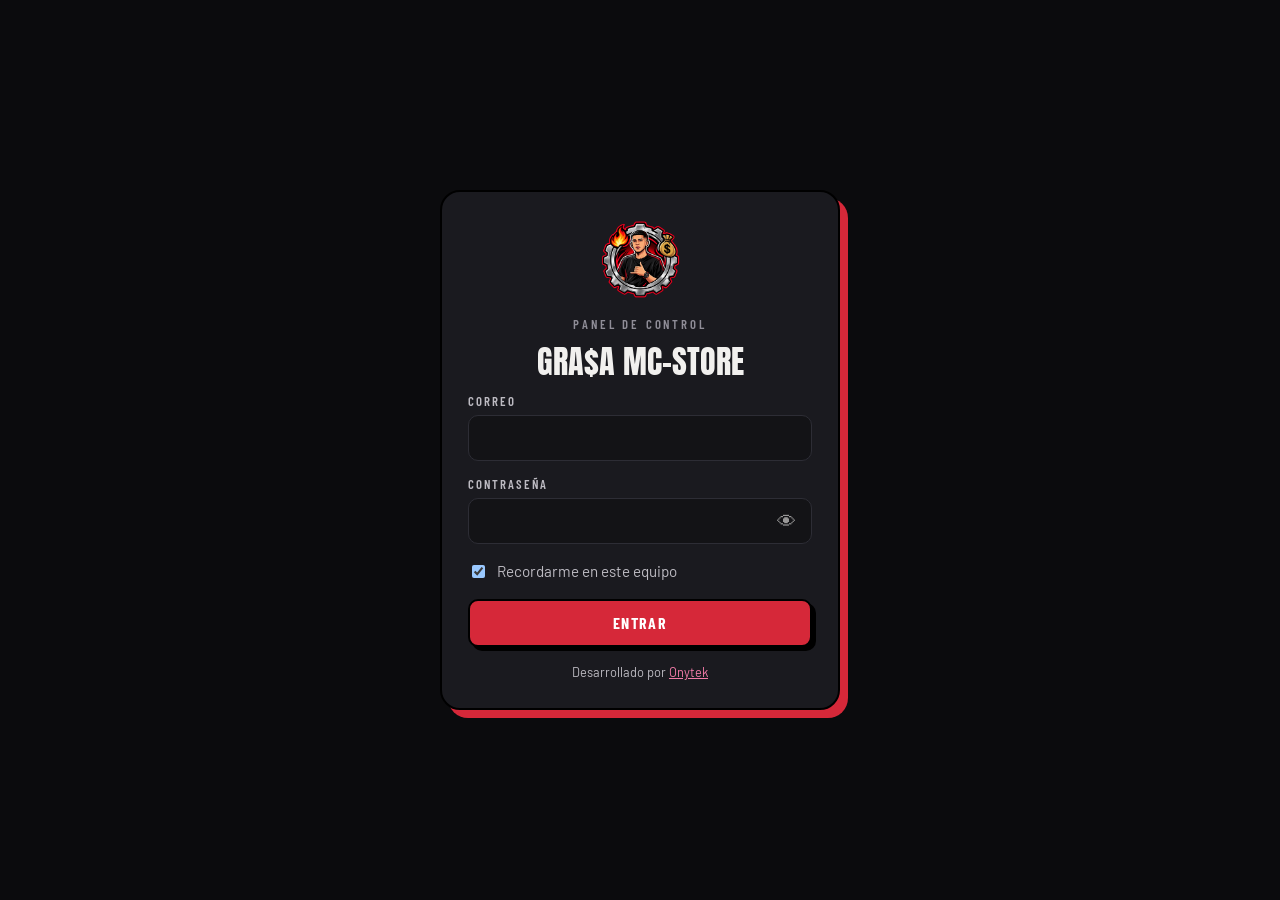
==== panel.html @ 2f2526c5 "Add files via upload" ====
<!doctype html>
<html lang="es">
<head>
<meta charset="utf-8">
<meta name="viewport" content="width=device-width, initial-scale=1, viewport-fit=cover">
<title>Panel GRA$A MC-STORE</title>
<link rel="icon" href="img/favicon.png">
<link rel="manifest" href="/panel.webmanifest">
<link rel="apple-touch-icon" href="/img/app-192.png">
<meta name="theme-color" content="#0B0B0D">
<meta name="robots" content="noindex,nofollow">
<link rel="preconnect" href="https://fonts.googleapis.com">
<link rel="preconnect" href="https://fonts.gstatic.com" crossorigin>
<link href="https://fonts.googleapis.com/css2?family=Anton&family=Barlow:wght@400;500;700&family=Barlow+Condensed:wght@600;700&family=Permanent+Marker&display=swap" rel="stylesheet">
<link rel="stylesheet" href="common.css">
<link rel="stylesheet" href="panel.css">
<link rel="stylesheet" href="mobile-panel.css">
</head>
<body>
<header class="ptop">
  <div class="wrap pbar">
    <img class="emb" src="img/emblema.png" alt="" width="520" height="520">
    <div class="ptitle">
      <p class="eyebrow">Panel de control</p>
      <h1>GRA$A MC-STORE</h1>
    </div>
    <a class="btn small" href="/">Tienda</a>
  </div>
  <div class="wrap">
    <nav class="tabs" id="tabs" role="tablist" aria-label="Secciones del panel">
      <button role="tab" data-tab="home" aria-selected="true">Resumen</button>
      <button role="tab" data-tab="products" aria-selected="false">Productos</button>
      <button role="tab" data-tab="brands" aria-selected="false">Marcas</button>
      <button role="tab" data-tab="sections" aria-selected="false">Secciones</button>
      <button role="tab" data-tab="settings" aria-selected="false">Ajustes</button>
    </nav>
  </div>
</header>

<main class="wrap pmain" id="view" tabindex="-1"></main>

<div class="wrap">
  <div class="sign">
    <p>Tecnología con propósito, ejecución con precisión.</p>
    <span class="by">Desarrollado por</span>
    <a href="https://www.onytek.co" target="_blank" rel="noopener" aria-label="Onytek, abrir www.onytek.co"><img src="img/onytek.png" alt="Onytek" width="640" height="118"></a>
  </div>
</div>

<!-- formulario de producto -->
<div class="layer" id="form" aria-hidden="true">
  <div class="scrim"></div>
  <form class="sheet" id="pf" role="dialog" aria-modal="true" aria-labelledby="fTitle" novalidate>
    <div class="f-head">
      <h2 id="fTitle">Nuevo producto</h2>
      <button class="xbtn" type="button" data-close aria-label="Cerrar">×</button>
    </div>
    <div class="f-body">
      <div class="photo-box">
        <div class="ph" id="phPrev"></div>
        <div class="ph-actions">
          <label class="btn small" for="pfFile">Subir foto</label>
          <input id="pfFile" type="file" accept="image/*" class="sr">
          <button class="btn small ghost" type="button" id="pfNoPhoto">Quitar foto</button>
          <p class="muted small">Desde el celular puedes tomar la foto o escogerla de la galería.</p>
        </div>
      </div>
      <div class="field"><label for="pfName">Nombre del par</label><input class="in" id="pfName" maxlength="60" placeholder="Ej. Retro Alta Rojo y Negro" autocomplete="off"></div>
      <div class="two">
        <div class="field"><label for="pfBrand">Marca</label><select class="in" id="pfBrand"></select></div>
        <div class="field"><label for="pfPrice">Precio (COP)</label><input class="in" id="pfPrice" inputmode="numeric" placeholder="450000" autocomplete="off"></div>
      </div>
      <div class="field"><label for="pfOld">Precio anterior (solo si está en promoción)</label><input class="in" id="pfOld" inputmode="numeric" placeholder="Déjalo vacío si no hay promoción" autocomplete="off"></div>
      <div class="field"><span class="lbl">Dónde aparece</span><div class="checks" id="pfSecs"></div></div>
      <div class="field">
        <div class="lbl-row"><span class="lbl">Tallas disponibles (EU)</span><span class="quick"><button type="button" class="mini" id="pfAll">Todas</button><button type="button" class="mini" id="pfNone">Ninguna</button></span></div>
        <div class="sizes" id="pfSizes"></div>
      </div>
      <div class="field"><label for="pfDesc">Descripción corta</label><textarea class="in" id="pfDesc" maxlength="160" placeholder="Color, material, algo que lo haga especial"></textarea></div>
      <div class="field" id="drawBox">
        <span class="lbl">Dibujo de ejemplo (se usa solo si no subes foto)</span>
        <div class="pal" id="pfPal"></div>
        <div class="seg" role="group" aria-label="Forma">
          <button type="button" data-style="low" aria-pressed="true">Caña baja</button>
          <button type="button" data-style="high" aria-pressed="false">Caña alta</button>
        </div>
      </div>
      <div class="two switches">
        <label class="sw"><input type="checkbox" id="pfSold"><span>Agotado</span></label>
        <label class="sw"><input type="checkbox" id="pfHidden"><span>Ocultar de la tienda</span></label>
      </div>
      <p class="err" id="pfErr" role="alert" hidden></p>
    </div>
    <div class="f-foot">
      <button class="btn ghost" type="button" data-close>Cancelar</button>
      <button class="btn" type="submit" id="pfSave">Guardar producto</button>
    </div>
  </form>
</div>

<div class="toast" id="toast" role="status" aria-live="polite"></div>
<script src="config.js"></script>
<script src="core.js"></script>
<script src="cloud.js"></script>
<script src="panel.js"></script>
</body>
</html>
---- common.css ----
/* GRA$A MC-STORE · base visual compartida (tienda, panel y aprobación)
   Concepto: pared de calle de noche. Concreto oscuro, neón rojo, rosa Dunk y letras cromadas. */
:root {
  --asphalt: #0B0B0D;
  --ink: #131316;
  --card: #1A1A1F;
  --card2: #222228;
  --line: #2D2D35;
  --paper: #F1F0EE;
  --soft: #BDBBC2;
  --mute: #8F8D97;
  --red: #D62839;
  --hot: #FF3B52;
  --pink: #F27BA8;
  --flame: #F7931E;
  --gold: #D9A520;
  --wa: #25D366;
  --display: 'Anton', 'Impact', 'Arial Narrow', sans-serif;
  --marker: 'Permanent Marker', 'Comic Sans MS', cursive;
  --body: 'Barlow', 'Segoe UI', system-ui, sans-serif;
  --cond: 'Barlow Condensed', 'Arial Narrow', sans-serif;
  color-scheme: dark;
}

*, *::before, *::after { box-sizing: border-box; }
html { -webkit-text-size-adjust: 100%; scroll-behavior: smooth; }
body {
  margin: 0;
  background: var(--asphalt);
  color: var(--paper);
  font: 400 1rem/1.5 var(--body);
  overflow-x: hidden;
}
img { max-width: 100%; height: auto; display: block; }
button, input, select, textarea { font: inherit; color: inherit; }
button { cursor: pointer; }
a { color: inherit; }
[hidden] { display: none !important; }

/* grano de concreto sobre todo el fondo */
body::after {
  content: "";
  position: fixed; inset: 0; pointer-events: none; z-index: 60;
  opacity: .07; mix-blend-mode: screen;
  background-image: url("data:image/svg+xml;utf8,<svg xmlns='http://www.w3.org/2000/svg' width='180' height='180'><filter id='n'><feTurbulence type='fractalNoise' baseFrequency='.9' numOctaves='2' stitchTiles='stitch'/><feColorMatrix values='0 0 0 0 1  0 0 0 0 1  0 0 0 0 1  0 0 0 .9 0'/></filter><rect width='100%' height='100%' filter='url(%23n)'/></svg>");
}

.wrap {
  width: 100%; max-width: 1200px; margin: 0 auto;
  padding-left: max(16px, env(safe-area-inset-left, 0px));
  padding-right: max(16px, env(safe-area-inset-right, 0px));
}

:focus-visible { outline: 2px solid var(--pink); outline-offset: 3px; border-radius: 4px; }

.sr { position: absolute; width: 1px; height: 1px; overflow: hidden; clip: rect(0 0 0 0); white-space: nowrap; }

/* tipografía de marca */
.chrome {
  font-family: var(--display);
  background: linear-gradient(180deg, #fff 0%, #dcdce0 38%, #8b8b93 52%, #ececf0 78%, #fff 100%);
  -webkit-background-clip: text; background-clip: text; color: transparent;
  filter: drop-shadow(0 0 1px #000) drop-shadow(3px 3px 0 var(--red));
}
.marker { font-family: var(--marker); color: var(--pink); }
.eyebrow {
  font: 600 .8rem/1 var(--cond); letter-spacing: .22em; text-transform: uppercase; color: var(--mute);
}

/* botones tipo sticker */
.btn {
  --bg: var(--red); --fg: #fff;
  display: inline-flex; align-items: center; justify-content: center; gap: .55rem;
  min-height: 48px; padding: 0 1.4rem;
  background: var(--bg); color: var(--fg);
  border: 2px solid #000; border-radius: 10px;
  box-shadow: 4px 4px 0 #000;
  font: 700 1rem/1 var(--cond); letter-spacing: .08em; text-transform: uppercase; text-decoration: none;
  transition: transform .12s ease, box-shadow .12s ease, background .12s ease;
}
.btn:hover { transform: translate(-1px, -1px); box-shadow: 6px 6px 0 #000; background: var(--hot); }
.btn:active { transform: translate(3px, 3px); box-shadow: 1px 1px 0 #000; }
.btn.ghost { --bg: transparent; --fg: var(--paper); border-color: var(--line); box-shadow: none; }
.btn.ghost:hover { border-color: var(--pink); background: rgba(242, 123, 168, .08); transform: none; box-shadow: none; }
.btn.wa { --bg: var(--wa); --fg: #04210f; }
.btn.wa:hover { background: #3be67c; }
.btn.small { min-height: 38px; padding: 0 .9rem; font-size: .9rem; box-shadow: 3px 3px 0 #000; }
.btn[aria-disabled="true"], .btn:disabled {
  opacity: .45; cursor: not-allowed; box-shadow: none; transform: none; background: var(--card2); color: var(--soft); border-color: var(--line);
}

.chip {
  display: inline-flex; align-items: center; gap: .4rem; flex: none;
  min-height: 40px; padding: 0 1rem;
  background: var(--card); border: 1px solid var(--line); border-radius: 999px;
  font: 600 .95rem/1 var(--cond); letter-spacing: .1em; text-transform: uppercase; color: var(--soft);
  transition: border-color .12s, color .12s, background .12s;
}
.chip:hover { border-color: var(--pink); color: var(--paper); }
.chip[aria-pressed="true"], .chip.on { background: var(--paper); color: #000; border-color: var(--paper); }
.chip.promo[aria-pressed="true"] { background: var(--pink); border-color: var(--pink); }

.field { display: grid; gap: .35rem; min-width: 0; }
.field > label, .lbl { font: 600 .8rem/1.2 var(--cond); letter-spacing: .16em; text-transform: uppercase; color: var(--soft); }
.in {
  width: 100%; min-height: 46px; padding: .6rem .85rem;
  background: var(--ink); border: 1px solid var(--line); border-radius: 10px; color: var(--paper);
}
.in::placeholder { color: var(--mute); }
.in:focus { outline: none; border-color: var(--pink); box-shadow: 0 0 0 3px rgba(242, 123, 168, .22); }
textarea.in { min-height: 90px; resize: vertical; }
select.in { appearance: none; background-image: linear-gradient(45deg, transparent 50%, var(--soft) 50%), linear-gradient(135deg, var(--soft) 50%, transparent 50%); background-position: calc(100% - 20px) 55%, calc(100% - 14px) 55%; background-size: 6px 6px; background-repeat: no-repeat; padding-right: 2.2rem; }

.toast {
  position: fixed; left: 50%; bottom: calc(22px + env(safe-area-inset-bottom, 0px)); transform: translate(-50%, 20px);
  z-index: 90; max-width: min(92vw, 460px); padding: .8rem 1.1rem;
  background: var(--paper); color: #000; border: 2px solid #000; border-radius: 10px; box-shadow: 4px 4px 0 var(--red);
  font: 700 1rem/1.25 var(--cond); letter-spacing: .04em;
  opacity: 0; pointer-events: none; transition: opacity .2s, transform .2s;
}
.toast.show { opacity: 1; transform: translate(-50%, 0); }

/* firma Onytek */
.sign {
  display: flex; flex-direction: column; align-items: center; gap: .55rem; text-align: center;
  padding: 1.6rem 0 1.2rem; border-top: 1px solid var(--line); color: var(--soft);
}
.sign p { margin: 0; max-width: 34ch; font-size: .95rem; text-wrap: balance; }
.sign .by { font: 600 .75rem/1 var(--cond); letter-spacing: .24em; text-transform: uppercase; color: var(--mute); }
.sign a { display: inline-block; }
.sign img { width: min(210px, 56vw); height: auto; }

@media (prefers-reduced-motion: reduce) {
  html { scroll-behavior: auto; }
  *, *::before, *::after { animation-duration: .001s !important; animation-iteration-count: 1 !important; transition-duration: .001s !important; }
}
---- panel.css ----
/* Panel de Moisés · mismo universo visual, pensado para usarlo desde el celular */
.muted { color: var(--soft); }
.small { font-size: .9rem; }

.ptop { position: sticky; top: 0; z-index: 40; padding-top: env(safe-area-inset-top, 0px); background: rgba(11, 11, 13, .92); backdrop-filter: blur(10px); -webkit-backdrop-filter: blur(10px); border-bottom: 2px solid #000; box-shadow: 0 3px 0 var(--red); }
.pbar { display: flex; align-items: center; gap: .8rem; padding-block: .7rem .5rem; }
.emb { width: 46px; height: 46px; flex: none; }
.ptitle { min-width: 0; margin-right: auto; }
.ptitle h1 { margin: .25rem 0 0; font: 400 clamp(1.15rem, 5.4vw, 1.6rem)/1 var(--display); letter-spacing: .03em; text-transform: uppercase; white-space: nowrap; }
.ptitle .eyebrow { white-space: nowrap; }
.pbar .btn { white-space: nowrap; }
.tabs { display: flex; gap: .3rem; overflow-x: auto; scrollbar-width: none; padding-bottom: 0; }
.tabs::-webkit-scrollbar { display: none; }
.tabs button { flex: none; min-height: 44px; padding: 0 1rem; background: none; border: 0; border-bottom: 3px solid transparent; color: var(--soft); font: 700 .95rem/1 var(--cond); letter-spacing: .14em; text-transform: uppercase; }
.tabs button:hover { color: var(--paper); }
.tabs button[aria-selected="true"] { color: var(--paper); border-color: var(--red); }

.pmain { padding-block: 1.6rem 2rem; display: grid; gap: 1.4rem; min-height: 60vh; outline: none; }
.pmain h2 { margin: 0; font: 400 clamp(1.8rem, 5vw, 2.5rem)/1 var(--display); text-transform: uppercase; }
.sec-head { display: flex; align-items: center; justify-content: space-between; gap: 1rem; flex-wrap: wrap; }
.sec-head p { margin: .3rem 0 0; max-width: 60ch; color: var(--soft); }

/* resumen */
.stats { display: grid; grid-template-columns: repeat(2, 1fr); gap: .8rem; }
@media (min-width: 720px) { .stats { grid-template-columns: repeat(4, 1fr); } }
.stat { padding: 1rem; background: var(--card); border: 1px solid var(--line); border-radius: 14px; display: grid; gap: .3rem; }
.stat b { font: 400 2.6rem/1 var(--display); font-variant-numeric: tabular-nums; }
.stat span { font: 600 .8rem/1.2 var(--cond); letter-spacing: .16em; text-transform: uppercase; color: var(--mute); }
.stat.hot b { color: var(--pink); }
.two-col { display: grid; gap: 1.2rem; }
@media (min-width: 860px) { .two-col { grid-template-columns: 1fr 1fr; } }
.box { padding: 1.1rem; background: var(--card); border: 1px solid var(--line); border-radius: 16px; display: grid; gap: .8rem; align-content: start; min-width: 0; }
.box h3 { margin: 0; font: 400 1.4rem/1 var(--display); text-transform: uppercase; }
.box p { margin: 0; }
.todo { list-style: none; margin: 0; padding: 0; display: grid; gap: .5rem; }
.todo li { display: flex; gap: .7rem; align-items: center; padding: .6rem .75rem; background: var(--ink); border: 1px solid var(--line); border-radius: 10px; }
.todo .dot { width: 12px; height: 12px; flex: none; border-radius: 50%; border: 2px solid var(--mute); }
.todo .done .dot { background: var(--wa); border-color: var(--wa); }
.todo .wait .dot { border-color: var(--flame); }
.todo li span { min-width: 0; overflow-wrap: anywhere; }
.todo a { margin-left: auto; font: 700 .85rem/1 var(--cond); letter-spacing: .1em; text-transform: uppercase; color: var(--pink); white-space: nowrap; }
.log { display: grid; gap: .6rem; }
.log .msg { padding: .7rem .8rem; background: #0B3D33; border-radius: 4px 12px 12px 12px; font-size: .92rem; white-space: pre-wrap; overflow-wrap: anywhere; }
.log time { display: block; margin-bottom: .3rem; font: 600 .75rem/1 var(--cond); letter-spacing: .14em; text-transform: uppercase; color: rgba(255, 255, 255, .55); }
.empty-note { padding: 1rem; border: 1px dashed var(--line); border-radius: 12px; color: var(--soft); }

/* productos */
.plist { display: grid; gap: .7rem; }
.prow { display: grid; grid-template-columns: 84px 1fr; gap: .9rem; padding: .8rem; background: var(--card); border: 1px solid var(--line); border-radius: 14px; min-width: 0; }
.prow.off { opacity: .6; }
.prow .th { position: relative; width: 84px; aspect-ratio: 1.15; border-radius: 10px; overflow: hidden; background: #1e1e24; }
.prow .th svg { position: absolute; inset: 0; width: 100%; height: auto; margin: auto; }
.prow .th .photo { position: absolute; inset: 0; }
.prow .info { min-width: 0; display: grid; gap: .25rem; align-content: start; }
.prow .info b { font: 700 1.08rem/1.15 var(--cond); letter-spacing: .03em; text-transform: uppercase; overflow-wrap: anywhere; }
.prow .info small { color: var(--soft); font-size: .88rem; overflow-wrap: anywhere; }
.prow .price { font: 400 1.25rem/1 var(--display); font-variant-numeric: tabular-nums; }
.prow .price s { font: 400 .9rem/1 var(--body); color: var(--mute); margin-left: .4rem; }
.prow .ctrl { grid-column: 1 / -1; display: flex; flex-wrap: wrap; gap: .5rem; align-items: center; padding-top: .5rem; border-top: 1px solid var(--line); }
.pill { display: inline-flex; align-items: center; min-height: 36px; padding: 0 .8rem; background: var(--ink); border: 1px solid var(--line); border-radius: 999px; color: var(--soft); font: 700 .85rem/1 var(--cond); letter-spacing: .1em; text-transform: uppercase; }
.pill[aria-pressed="true"] { background: var(--paper); color: #000; border-color: var(--paper); }
.pill.warn[aria-pressed="true"] { background: var(--flame); border-color: var(--flame); }
.pill.grow { margin-left: auto; }
.pill.danger { color: var(--hot); }
.pill.danger.arm { background: var(--hot); color: #000; border-color: var(--hot); }
@media (min-width: 720px) {
  .prow { grid-template-columns: 96px 1fr auto; align-items: center; }
  .prow .th { width: 96px; }
  .prow .ctrl { grid-column: auto; border: 0; padding: 0; justify-content: flex-end; max-width: 380px; }
}

/* marcas y secciones */
.addrow { display: grid; grid-template-columns: 1fr auto; gap: .6rem; }
.rows { display: grid; gap: .5rem; }
.row { display: flex; align-items: center; gap: .6rem; padding: .55rem .6rem .55rem .8rem; background: var(--card); border: 1px solid var(--line); border-radius: 12px; flex-wrap: wrap; min-width: 0; }
.row .in { flex: 1 1 160px; min-height: 42px; background: transparent; border-color: transparent; font-weight: 700; }
.row .in:hover { border-color: var(--line); }
.row small { color: var(--mute); font: 600 .8rem/1 var(--cond); letter-spacing: .1em; text-transform: uppercase; white-space: nowrap; }
.row .acts { display: flex; gap: .4rem; margin-left: auto; align-items: center; flex-wrap: wrap; }
.sq { width: 40px; height: 40px; display: grid; place-items: center; background: var(--ink); border: 1px solid var(--line); border-radius: 8px; color: var(--soft); font-size: 1.05rem; }
.sq:hover:not(:disabled) { border-color: var(--pink); color: var(--paper); }
.sq:disabled { opacity: .3; cursor: default; }

/* ajustes */
.form-grid { display: grid; gap: 1rem; max-width: 760px; }
.two { display: grid; gap: .8rem; grid-template-columns: 1fr; }
@media (min-width: 560px) { .two { grid-template-columns: 1fr 1fr; } }
.pending { display: inline-flex; align-items: center; gap: .4rem; margin-left: .5rem; padding: .15rem .45rem; border-radius: 6px; background: rgba(247, 147, 30, .15); color: var(--flame); font: 700 .7rem/1 var(--cond); letter-spacing: .12em; text-transform: uppercase; }
.fine { color: var(--mute); font-size: .88rem; }
.reset { display: flex; flex-wrap: wrap; gap: .8rem; align-items: center; padding-top: 1rem; border-top: 1px solid var(--line); }

/* formulario de producto */
.layer { position: fixed; inset: 0; z-index: 70; visibility: hidden; opacity: 0; transition: opacity .2s, visibility .2s; display: grid; align-items: end; justify-items: center; }
.layer.open { visibility: visible; opacity: 1; }
.scrim { position: absolute; inset: 0; background: rgba(0, 0, 0, .74); }
body.lock { overflow: hidden; }
.sheet { position: relative; width: min(680px, 100%); max-height: 94vh; max-height: 94dvh; display: grid; grid-template-rows: auto 1fr auto; background: var(--card); border: 2px solid #000; border-radius: 20px 20px 0 0; box-shadow: 0 -6px 0 var(--red); margin: 0; padding-bottom: env(safe-area-inset-bottom, 0px); transform: translateY(24px); transition: transform .22s ease-out; }
.layer.open .sheet { transform: none; }
.f-head { display: flex; align-items: center; justify-content: space-between; padding: 1rem 1.1rem; border-bottom: 1px solid var(--line); }
.f-head h2 { margin: 0; font: 400 1.7rem/1 var(--display); text-transform: uppercase; }
.xbtn { width: 44px; height: 44px; display: grid; place-items: center; background: var(--paper); color: #000; border: 2px solid #000; border-radius: 10px; font: 400 1.7rem/1 var(--display); }
.f-body { overflow-y: auto; overscroll-behavior: contain; padding: 1.1rem; display: grid; gap: 1rem; align-content: start; }
.f-foot { display: flex; justify-content: flex-end; gap: .7rem; padding: .9rem 1.1rem; border-top: 1px solid var(--line); }
.photo-box { display: grid; grid-template-columns: 120px 1fr; gap: 1rem; align-items: center; }
.ph { position: relative; aspect-ratio: 1.15; border-radius: 12px; overflow: hidden; background: #1e1e24; border: 1px solid var(--line); }
.ph svg { position: absolute; inset: 0; width: 100%; height: auto; margin: auto; }
.ph .photo { position: absolute; inset: 0; }
.ph-actions { display: flex; flex-wrap: wrap; gap: .5rem; align-items: center; min-width: 0; }
.ph-actions p { margin: 0; flex-basis: 100%; }
label.btn { cursor: pointer; }
.lbl-row { display: flex; justify-content: space-between; align-items: center; gap: 1rem; }
.quick { display: flex; gap: 1rem; }
.mini { background: none; border: 0; padding: .3rem 0; font: 700 .85rem/1 var(--cond); letter-spacing: .1em; text-transform: uppercase; color: var(--pink); }
.sizes { display: grid; grid-template-columns: repeat(6, 1fr); gap: .4rem; }
.sizes button { min-height: 44px; background: var(--ink); border: 1px solid var(--line); border-radius: 8px; color: var(--paper); font: 700 1.05rem/1 var(--cond); font-variant-numeric: tabular-nums; }
.sizes button[aria-pressed="true"] { background: var(--pink); color: #000; border-color: #000; }
.checks { display: flex; flex-wrap: wrap; gap: .5rem; }
.checks label, .sw { display: inline-flex; align-items: center; gap: .55rem; min-height: 44px; padding: 0 .9rem; background: var(--ink); border: 1px solid var(--line); border-radius: 10px; cursor: pointer; font-weight: 500; }
.checks input, .sw input { width: 20px; height: 20px; accent-color: var(--pink); flex: none; }
.checks label:has(input:checked), .sw:has(input:checked) { border-color: var(--pink); }
.pal { display: flex; flex-wrap: wrap; gap: .5rem; }
.pal button { width: 52px; height: 36px; padding: 0; border: 2px solid var(--line); border-radius: 8px; overflow: hidden; display: flex; }
.pal button i { flex: 1; }
.pal button[aria-pressed="true"] { border-color: var(--paper); box-shadow: 0 0 0 2px var(--pink); }
.seg { display: inline-flex; border: 1px solid var(--line); border-radius: 10px; overflow: hidden; width: fit-content; }
.seg button { min-height: 42px; padding: 0 1rem; background: var(--ink); border: 0; color: var(--soft); font: 700 .9rem/1 var(--cond); letter-spacing: .1em; text-transform: uppercase; }
.seg button[aria-pressed="true"] { background: var(--paper); color: #000; }
.err { margin: 0; padding: .7rem .9rem; border: 1px solid var(--hot); border-radius: 10px; background: rgba(255, 59, 82, .1); color: #ffb3bd; }
@media (min-width: 720px) {
  .layer { align-items: center; padding: 24px; }
  .sheet { border-radius: 20px; box-shadow: 8px 8px 0 var(--red); }
}
@media (max-width: 460px) { .photo-box { grid-template-columns: 96px 1fr; } .f-foot .btn { flex: 1; } }

/* acceso */
body.locked .ptop, body.locked #view, body.locked .sign, body.locked .tabs { display: none !important; }
.lg { position: fixed; inset: 0; z-index: 100; display: grid; place-items: center; padding: 1rem max(16px, env(safe-area-inset-right, 0px)) 1rem max(16px, env(safe-area-inset-left, 0px)); background: var(--bg, #0B0B0D); overflow-y: auto; }
.lgcard { width: min(400px, 100%); display: grid; gap: 1rem; padding: 1.6rem; background: var(--card); border: 2px solid #000; border-radius: 20px; box-shadow: 8px 8px 0 var(--red); justify-items: stretch; }
.lgcard .emb { width: 84px; height: 84px; justify-self: center; }
.lgcard .eyebrow, .lgcard h1 { text-align: center; margin: 0; }
.lgcard h1 { font: 400 2rem/1 var(--display); text-transform: uppercase; }
.lgcard .pw { position: relative; } .lgcard .pw .in { padding-right: 3rem; }
.lgcard .eye { position: absolute; right: 4px; top: 50%; transform: translateY(-50%); width: 44px; height: 44px; background: none; border: 0; font-size: 1.2rem; opacity: .6; color: var(--paper); }
.lgcard .rem { display: flex; gap: .6rem; align-items: center; color: var(--soft); font-size: .95rem; }
.lgcard .by { margin: 0; text-align: center; font-size: .8rem; color: var(--soft); } .lgcard .by a { color: var(--pink); }
.todo li b { margin-left: auto; font: 700 1rem/1 var(--cond); color: var(--pink); }
---- mobile-panel.css ----
html,body{overflow-x:clip;max-width:100%}
.scrim{touch-action:none}
.sheet{overscroll-behavior:contain}
body.lock{overflow:hidden}
@media (max-width:719px){
  body{padding-bottom:calc(64px + env(safe-area-inset-bottom,0px))}
  .ptop{position:sticky;backdrop-filter:none;-webkit-backdrop-filter:none;background:#0B0B0D}
  .pbar{padding-block:.5rem}
  .tabs{position:fixed;left:0;right:0;bottom:0;z-index:60;overflow:visible;gap:0;background:#0B0B0D;border-top:3px solid var(--red,#D62839);padding:0 max(0px,env(safe-area-inset-left,0px)) env(safe-area-inset-bottom,0px) max(0px,env(safe-area-inset-right,0px))}
  .tabs button{flex:1;min-width:0;min-height:58px;padding:0 2px;border-bottom:0;border-top:3px solid transparent;margin-top:-3px;font-size:.72rem;letter-spacing:.06em}
  .tabs button[aria-selected="true"]{border-top-color:#fff}
  .pmain{padding-block:1rem 1.5rem}
  .sheet{max-height:94dvh}
  .f-foot{position:sticky;bottom:0;background:var(--card)}
}
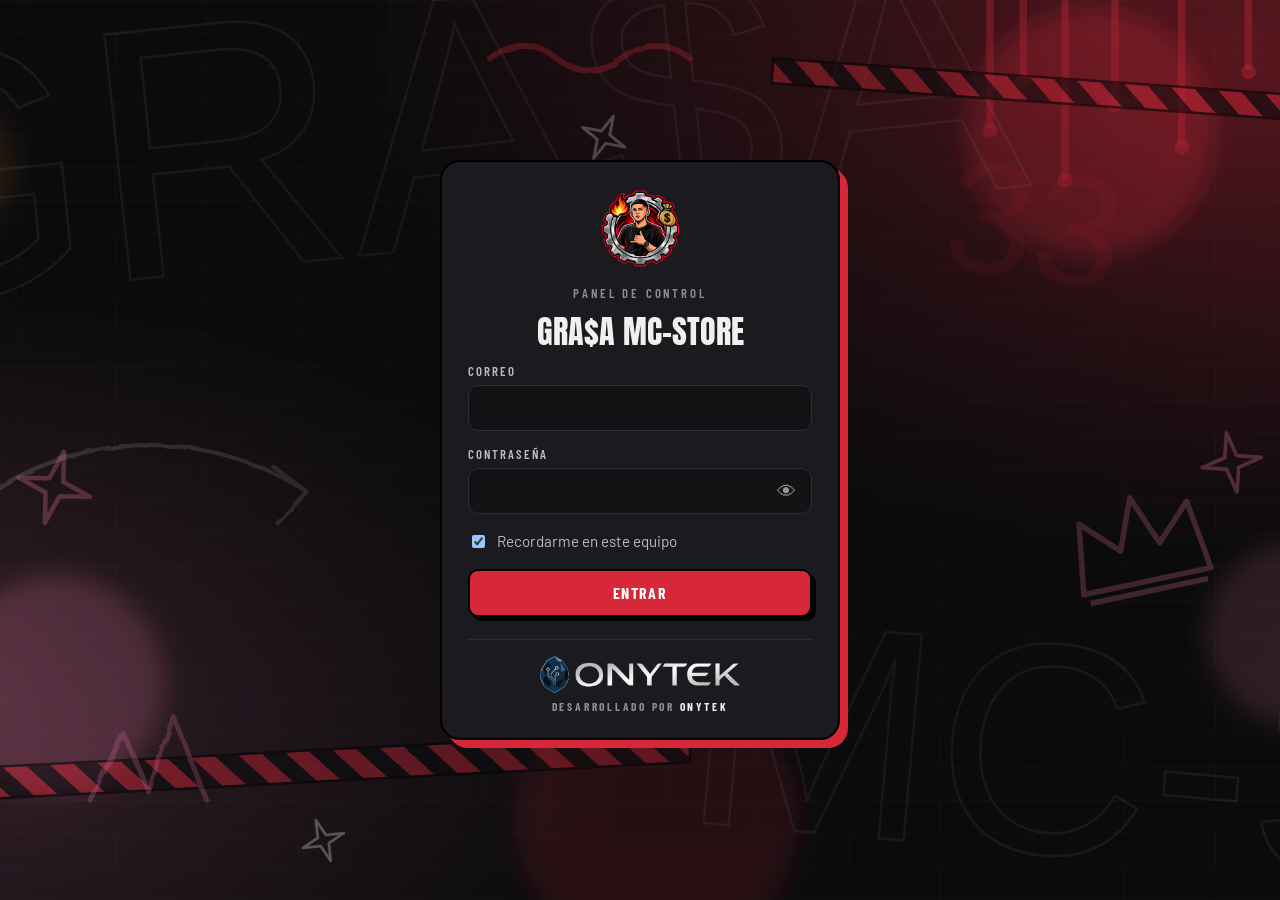
==== commit 84111f63: "Add files via upload" ====
--- a/panel.html
+++ b/panel.html
@@ -24,29 +24,56 @@
       <p class="eyebrow">Panel de control</p>
       <h1>GRA$A MC-STORE</h1>
     </div>
-    <a class="btn small" href="/">Tienda</a>
+    <a class="btn small" href="/" aria-label="Ver la tienda"><svg class="ic" viewBox="0 0 24 24" aria-hidden="true" fill="none" stroke="currentColor" stroke-width="2" stroke-linejoin="round" stroke-linecap="round"><path d="M3 9l2-4h14l2 4M4 9v11h16V9M9 20v-6h6v6"/></svg><span class="t">Tienda</span></a>
+    <button class="btn ghost small" type="button" data-logout id="topOut" aria-label="Cerrar sesión" hidden><span class="t">Cerrar sesión</span><svg class="ic" viewBox="0 0 24 24" aria-hidden="true" fill="none" stroke="currentColor" stroke-width="2" stroke-linejoin="round" stroke-linecap="round"><path d="M15 4h4a1 1 0 0 1 1 1v14a1 1 0 0 1-1 1h-4M10 8l-4 4 4 4M6 12h10"/></svg></button>
   </div>
   <div class="wrap">
     <nav class="tabs" id="tabs" role="tablist" aria-label="Secciones del panel">
-      <button role="tab" data-tab="home" aria-selected="true">Resumen</button>
-      <button role="tab" data-tab="products" aria-selected="false">Productos</button>
-      <button role="tab" data-tab="brands" aria-selected="false">Marcas</button>
-      <button role="tab" data-tab="sections" aria-selected="false">Secciones</button>
-      <button role="tab" data-tab="settings" aria-selected="false">Ajustes</button>
+      <button role="tab" data-tab="home" aria-selected="true"><svg viewBox="0 0 24 24" aria-hidden="true" fill="none" stroke="currentColor" stroke-width="2" stroke-linejoin="round" stroke-linecap="round"><path d="M3 11l9-8 9 8v9a1 1 0 0 1-1 1h-5v-6H9v6H4a1 1 0 0 1-1-1Z"/></svg><span>Resumen</span></button>
+      <button role="tab" data-tab="products" aria-selected="false"><svg viewBox="0 0 24 24" aria-hidden="true" fill="none" stroke="currentColor" stroke-width="2" stroke-linejoin="round" stroke-linecap="round"><path d="M3 16c0-3 2-4 5-5l3-2 2 3c2 1 5 1 8 3v3H3Z"/></svg><span>Productos</span></button>
+      <button role="tab" data-tab="brands" aria-selected="false"><svg viewBox="0 0 24 24" aria-hidden="true" fill="none" stroke="currentColor" stroke-width="2" stroke-linejoin="round" stroke-linecap="round"><path d="M20 12l-8 8-9-9V3h8Z"/><circle cx="8" cy="8" r="1.4"/></svg><span>Marcas</span></button>
+      <button role="tab" data-tab="sections" aria-selected="false"><svg viewBox="0 0 24 24" aria-hidden="true" fill="none" stroke="currentColor" stroke-width="2" stroke-linejoin="round" stroke-linecap="round"><rect x="3" y="3" width="8" height="8" rx="1.5"/><rect x="13" y="3" width="8" height="8" rx="1.5"/><rect x="3" y="13" width="8" height="8" rx="1.5"/><rect x="13" y="13" width="8" height="8" rx="1.5"/></svg><span>Secciones</span></button>
+      <button role="tab" data-tab="settings" aria-selected="false"><svg viewBox="0 0 24 24" aria-hidden="true" fill="none" stroke="currentColor" stroke-width="2" stroke-linejoin="round" stroke-linecap="round"><circle cx="12" cy="12" r="3"/><path d="M12 2v3M12 19v3M2 12h3M19 12h3M4.9 4.9l2.1 2.1M17 17l2.1 2.1M4.9 19.1L7 17M17 7l2.1-2.1"/></svg><span>Ajustes</span></button>
     </nav>
   </div>
 </header>
 
 <main class="wrap pmain" id="view" tabindex="-1"></main>
 
-<div class="wrap">
-  <div class="sign">
-    <p>Tecnología con propósito, ejecución con precisión.</p>
-    <span class="by">Desarrollado por</span>
-    <a href="https://www.onytek.co" target="_blank" rel="noopener" aria-label="Onytek, abrir www.onytek.co"><img src="img/onytek.png" alt="Onytek" width="640" height="118"></a>
+<button class="fab" type="button" data-new aria-label="Subir un par"><svg viewBox="0 0 24 24" aria-hidden="true" fill="none" stroke="currentColor" stroke-width="3" stroke-linecap="round"><path d="M12 5v14M5 12h14"/></svg></button>
+
+<footer class="pfoot">
+  <div class="hazard" aria-hidden="true"></div>
+  <div class="pf-bg" aria-hidden="true"><span>GRA$A</span></div>
+  <div class="wrap pf-in">
+    <div class="pf-brand">
+      <img class="pf-emb" src="img/emblema.png" alt="" width="520" height="520" loading="lazy">
+      <div>
+        <p class="slogan-tape">Tu talla. Tu estilo. Tu calle.</p>
+        <p class="pf-sub">Panel de control · GRA$A MC-STORE</p>
+      </div>
+    </div>
+    <div class="pcard pc-links">
+      <p class="lbl">Atajos</p>
+      <nav class="pf-links" aria-label="Atajos">
+        <a href="/" >Ver la tienda</a>
+        <a href="#" data-new>Subir un par</a>
+        <a href="#" data-go="products">Mis productos</a>
+        <a href="#" data-go="settings">Ajustes</a>
+      </nav>
+    </div>
+    <div class="pcard pc-help">
+      <p class="lbl">¿Necesitas ayuda?</p>
+      <p class="pf-help">Escríbele a Onytek, te respondemos por WhatsApp.</p>
+      <a class="btn wa small" href="https://wa.me/573002072739?text=Hola%20Onytek%2C%20necesito%20ayuda%20con%20el%20panel%20de%20GRA%24A%20MC-STORE" target="_blank" rel="noopener">Hablar con soporte</a>
+    </div>
+    <div class="pf-on">
+      <span class="by">Desarrollado por</span>
+      <a href="https://www.onytek.co" target="_blank" rel="noopener" aria-label="Onytek, abrir www.onytek.co"><img src="img/onytek.png" alt="Onytek" width="640" height="118"></a>
+      <p class="lema">Tecnología con propósito, <span>ejecución con precisión.</span></p>
+    </div>
   </div>
-</div>
-
+</footer>
 <!-- formulario de producto -->
 <div class="layer" id="form" aria-hidden="true">
   <div class="scrim"></div>
--- a/panel.css
+++ b/panel.css
@@ -144,3 +144,71 @@
 .lgcard .rem { display: flex; gap: .6rem; align-items: center; color: var(--soft); font-size: .95rem; }
 .lgcard .by { margin: 0; text-align: center; font-size: .8rem; color: var(--soft); } .lgcard .by a { color: var(--pink); }
 .todo li b { margin-left: auto; font: 700 1rem/1 var(--cond); color: var(--pink); }
+
+/* ---------- fondo de calle (escritorio) ---------- */
+@media (min-width: 900px) {
+  body { background: #0B0B0D url("img/bg-calle.svg") center top / cover fixed no-repeat; }
+  body::before { content: ""; position: fixed; inset: 0; z-index: 0; pointer-events: none; background: radial-gradient(ellipse 52% 95% at 50% 45%, rgba(11, 11, 13, .88), rgba(11, 11, 13, .35) 75%, rgba(11, 11, 13, .12)); }
+  .pmain, .pfoot { position: relative; z-index: 1; }
+  .lg { background: transparent; }
+}
+body.locked { background: #0B0B0D url("img/bg-calle.svg") center / cover fixed no-repeat; }
+.lg { z-index: 100; }
+.lg::before { content: ""; position: fixed; inset: 0; z-index: -1; background: radial-gradient(ellipse 60% 70% at 50% 50%, rgba(11, 11, 13, .55), rgba(11, 11, 13, .1)); }
+
+/* ---------- botón salir ---------- */
+.lg-short { display: none; }
+@media (max-width: 719px) { .lg-long { display: none; } .lg-short { display: inline; } .pbar { gap: .5rem; } .pbar .btn.small { padding: 0 .7rem; } }
+
+/* ---------- pie del panel ---------- */
+.pfoot { position: relative; overflow: hidden; margin-top: 2.2rem; background: rgba(9, 9, 11, .92); }
+.pfoot .hazard { height: 16px; background: repeating-linear-gradient(-45deg, #0B0B0D 0 14px, var(--red) 14px 28px); border-block: 2px solid #000; }
+.pf-bg { position: absolute; left: 0; right: 0; bottom: 0; height: 70%; pointer-events: none; text-align: center; overflow: hidden; }
+.pf-bg span { display: block; font: 400 clamp(8rem, 36vw, 24rem)/.7 var(--display); color: transparent; -webkit-text-stroke: 2px rgba(255, 255, 255, .05); white-space: nowrap; transform: translateY(28%); }
+.pf-in { position: relative; z-index: 1; display: grid; gap: 1.1rem; padding-block: 2rem 1.6rem; grid-template-columns: 1fr; }
+@media (min-width: 640px) { .pf-in { grid-template-columns: 1fr 1fr; } .pf-brand, .pf-on { grid-column: 1 / -1; } }
+@media (min-width: 980px) { .pf-in { grid-template-columns: 1.25fr .9fr .9fr; align-items: stretch; } .pf-brand { grid-column: 1; grid-row: 1; } .pf-in > .pcard { grid-row: 1; } .pf-on { grid-column: 1 / -1; grid-row: 2; } }
+.pf-brand { display: flex; align-items: center; gap: 1rem; min-width: 0; }
+.pf-emb { width: 84px; height: 84px; flex: none; filter: drop-shadow(3px 3px 0 #000); }
+.pf-brand .slogan-tape { margin: 0; }
+.pf-sub { margin: .8rem 0 0; font: 700 .8rem/1 var(--cond); letter-spacing: .2em; text-transform: uppercase; color: var(--mute); }
+.pcard { display: grid; gap: .7rem; align-content: start; min-width: 0; padding: 1rem 1.1rem; background: rgba(26, 26, 31, .94); border: 2px solid #000; border-radius: 12px; box-shadow: 4px 4px 0 var(--red); }
+.pcard .lbl { color: var(--pink); }
+.pf-links { display: grid; grid-template-columns: 1fr 1fr; gap: .6rem 1rem; }
+.pf-links a { width: fit-content; font: 700 1rem/1 var(--cond); letter-spacing: .12em; text-transform: uppercase; text-decoration: none; color: var(--soft); border-bottom: 2px solid transparent; padding-bottom: 2px; }
+.pf-links a:hover { color: var(--paper); border-color: var(--red); }
+.pf-help { margin: 0; color: var(--soft); font-size: .95rem; }
+.pcard .btn { width: fit-content; }
+.pf-on { display: grid; justify-items: center; gap: .55rem; text-align: center; padding: 1.4rem 1rem 1.2rem; background: rgba(255, 255, 255, .03); border: 1px solid var(--line); border-radius: 12px; }
+.pf-on .by { font: 700 .75rem/1 var(--cond); letter-spacing: .28em; text-transform: uppercase; color: var(--mute); }
+.pf-on img { width: min(300px, 70vw); height: auto; }
+.pf-on .lema { margin: .2rem 0 0; font: 700 clamp(1rem, 3.4vw, 1.25rem)/1.3 var(--cond); letter-spacing: .14em; text-transform: uppercase; color: var(--soft); text-wrap: balance; }
+.pf-on .lema span { color: var(--paper); }
+body.locked .pfoot { display: none !important; }
+.slogan-tape { display: inline-block; padding: .5rem .95rem; background: var(--pink); color: #000; border: 2px solid #000; box-shadow: 4px 4px 0 #000; font: 400 1.2rem/1.1 var(--marker); transform: rotate(-2deg); }
+.pf-links a { white-space: nowrap; letter-spacing: .08em; font-size: .95rem; }
+.pf-links { grid-template-columns: auto auto; justify-content: start; gap: .7rem 1.6rem; }
+
+/* escritorio: lo móvil-only escondido */
+.fab, .quick { display: none; }
+.ic { display: none; }
+.tabs button svg { display: none; }
+.pct { font-style: normal; font: 400 1rem/1 var(--display); color: var(--pink); margin-left: .4rem; }
+.prog { height: 8px; border-radius: 99px; background: var(--ink); border: 1px solid var(--line); overflow: hidden; }
+.prog i { display: block; height: 100%; border-radius: 99px; background: linear-gradient(90deg, var(--red), var(--pink)); transition: width .5s; }
+@keyframes rise { from { opacity: 0; transform: translateY(14px); } to { opacity: 1; transform: none; } }
+@keyframes pop { 0% { transform: scale(.6); } 60% { transform: scale(1.08); } 100% { transform: scale(1); } }
+#view > *, .stats > *, .plist > *, .rows > * { animation: rise .35s ease-out both; }
+.stats > *:nth-child(2), .plist > *:nth-child(2), .rows > *:nth-child(2) { animation-delay: .05s; }
+.stats > *:nth-child(3), .plist > *:nth-child(3), .rows > *:nth-child(3) { animation-delay: .1s; }
+.stats > *:nth-child(4), .plist > *:nth-child(n+4), .rows > *:nth-child(n+4) { animation-delay: .15s; }
+@media (prefers-reduced-motion: reduce) { #view > *, .stats > *, .plist > *, .rows > * { animation: none; } }
+
+.lg-on { display: grid; justify-items: center; gap: .5rem; margin-top: .4rem; padding-top: 1rem; border-top: 1px solid var(--line); }
+.lg-on img { width: min(190px, 60%); height: auto; }
+.lg-on .by { margin: 0; font: 700 .72rem/1 var(--cond); letter-spacing: .24em; text-transform: uppercase; color: var(--mute); }
+.lg-on .by a { color: var(--paper); text-decoration: none; }
+.lg, .lg:not(#x) { background: #0B0B0D url("img/bg-calle.svg") center / cover no-repeat; }
+.lg-on > a { display: block; width: 200px; max-width: 70%; }
+.lg-on img { width: 100%; }
+.lg-on .by { white-space: nowrap; }
--- a/mobile-panel.css
+++ b/mobile-panel.css
@@ -3,13 +3,80 @@
 .sheet{overscroll-behavior:contain}
 body.lock{overflow:hidden}
 @media (max-width:719px){
-  body{padding-bottom:calc(64px + env(safe-area-inset-bottom,0px))}
+  body{padding-bottom:calc(72px + env(safe-area-inset-bottom,0px));-webkit-tap-highlight-color:transparent}
+  button,.btn,.pill,.qk,.sq,.tabs button{touch-action:manipulation;transition:transform .12s,background .15s}
+  button:active,.btn:active,.pill:active,.qk:active,.sq:active{transform:scale(.95)}
+  /* barra superior */
   .ptop{position:sticky;backdrop-filter:none;-webkit-backdrop-filter:none;background:#0B0B0D}
-  .pbar{padding-block:.5rem}
-  .tabs{position:fixed;left:0;right:0;bottom:0;z-index:60;overflow:visible;gap:0;background:#0B0B0D;border-top:3px solid var(--red,#D62839);padding:0 max(0px,env(safe-area-inset-left,0px)) env(safe-area-inset-bottom,0px) max(0px,env(safe-area-inset-right,0px))}
-  .tabs button{flex:1;min-width:0;min-height:58px;padding:0 2px;border-bottom:0;border-top:3px solid transparent;margin-top:-3px;font-size:.72rem;letter-spacing:.06em}
-  .tabs button[aria-selected="true"]{border-top-color:#fff}
-  .pmain{padding-block:1rem 1.5rem}
+  .pbar{padding-block:.55rem;gap:.5rem;flex-wrap:nowrap}
+  .emb{width:36px;height:36px}
+  .ptitle{flex:1;min-width:0;margin:0}
+  .ptitle .eyebrow{display:none}
+  .ptitle h1{margin:0;font-size:1.1rem;overflow:hidden;text-overflow:ellipsis}
+  .pbar .btn.small{flex:none;width:42px;height:42px;min-height:42px;padding:0;display:grid;place-items:center;border-radius:12px}
+  .pbar .btn .t{display:none}
+  .pbar .btn .ic{display:block;width:21px;height:21px}
+  /* barra inferior con iconos */
+  .tabs{position:fixed;left:0;right:0;bottom:0;z-index:60;overflow:visible;gap:0;background:rgba(11,11,13,.97);border-top:3px solid var(--red,#D62839);padding:0 max(0px,env(safe-area-inset-left,0px)) env(safe-area-inset-bottom,0px) max(0px,env(safe-area-inset-right,0px))}
+  .tabs button{flex:1;min-width:0;min-height:60px;padding:6px 0 4px;display:flex;flex-direction:column;align-items:center;justify-content:center;gap:4px;border:0;border-bottom:0;position:relative;color:#9a9aa3;font-size:.62rem;letter-spacing:.06em}
+  .tabs button svg{display:block;width:23px;height:23px}
+  .tabs button[aria-selected="true"]{color:#fff;border:0}
+  .tabs button[aria-selected="true"] svg{color:var(--pink,#F27BA8);animation:pop .3s}
+  .tabs button[aria-selected="true"]::before{content:"";position:absolute;top:-3px;left:24%;right:24%;height:3px;background:var(--pink,#F27BA8)}
+  /* botón flotante */
+  .fab{display:grid;place-items:center;position:fixed;z-index:55;right:max(16px,env(safe-area-inset-right,0px));bottom:calc(82px + env(safe-area-inset-bottom,0px));width:58px;height:58px;border-radius:50%;background:var(--red,#D62839);color:#fff;border:3px solid #000;box-shadow:4px 4px 0 #000}
+  .fab svg{width:26px;height:26px}
+  body.atend .fab,body.lock .fab,body.locked .fab,body:not([data-tab=home]):not([data-tab=products]) .fab{display:none}
+  /* contenido */
+  .pmain{padding-block:.9rem 1.2rem;gap:1rem}
+  body[data-tab=products] .pmain{padding-bottom:5.5rem}
+  .pmain h2{font-size:1.7rem}
+  .sec-head{gap:.5rem}
+  .sec-head p{display:none}
+  .sec-head .btn{display:none}
+  .quick{display:grid;grid-template-columns:1.3fr 1fr 1fr;gap:.6rem}
+  .qk{display:grid;justify-items:center;gap:.25rem;padding:.7rem .3rem;background:var(--card);border:2px solid #000;border-radius:14px;box-shadow:3px 3px 0 #000;color:var(--paper)}
+  .qk b{font:400 1.5rem/1 var(--display)}
+  .qk span{font:700 .72rem/1 var(--cond);letter-spacing:.1em;text-transform:uppercase;color:var(--soft)}
+  .qk.hot{background:var(--red,#D62839);box-shadow:3px 3px 0 #000}.qk.hot span{color:#fff}
+  .stats{gap:.6rem}
+  .stat{position:relative;overflow:hidden;padding:.8rem .9rem;border-radius:14px;border:2px solid #000;box-shadow:3px 3px 0 #000}
+  .stat::after{content:"";position:absolute;left:0;top:0;bottom:0;width:5px;background:var(--red,#D62839)}
+  .stat:nth-child(even)::after{background:var(--pink,#F27BA8)}
+  .stat b{font-size:2.2rem}
+  .stat span{font-size:.68rem;letter-spacing:.12em}
+  .box{padding:.9rem;border-radius:14px;border:2px solid #000;box-shadow:3px 3px 0 #000}
+  .two-col{gap:1rem}
+  /* productos */
+  .prow{grid-template-columns:68px 1fr;gap:.7rem;padding:.7rem;border:2px solid #000;border-radius:14px;box-shadow:3px 3px 0 #000}
+  .prow .th{width:68px}
+  .prow .info b{font-size:1rem}
+  .prow .ctrl{display:grid;grid-template-columns:repeat(4,1fr);gap:.4rem;padding-top:.6rem}
+  .prow .ctrl .pill{justify-content:center;padding:0 .2rem;min-height:40px;font-size:.7rem;letter-spacing:.04em}
+  /* marcas y secciones */
+  .addrow{grid-template-columns:1fr}
+  .row{display:grid;grid-template-columns:1fr auto;gap:.3rem .6rem;padding:.6rem .7rem;border:2px solid #000;border-radius:12px}
+  .row .in{grid-column:1/-1;flex:none;font-size:1.05rem;border-color:var(--line)}
+  .row .acts{grid-column:2;margin:0;flex-wrap:nowrap}
+  .row small{align-self:center}
+  /* formulario */
   .sheet{max-height:94dvh}
   .f-foot{position:sticky;bottom:0;background:var(--card)}
+  /* pie compacto */
+  .pfoot{margin-top:1rem}
+  .pfoot .hazard{height:12px}
+  .pf-bg,.pc-links{display:none}
+  .pf-in{gap:.7rem;padding-block:1.1rem .8rem}
+  .pf-brand{flex-direction:row;text-align:left;gap:.7rem}
+  .pf-emb{width:52px;height:52px}
+  .pf-brand .slogan-tape{font-size:.95rem;padding:.35rem .6rem}
+  .pf-sub{margin-top:.5rem;font-size:.66rem;letter-spacing:.14em}
+  .pcard{grid-template-columns:1fr auto;align-items:center;gap:.5rem .8rem;padding:.8rem .9rem}
+  .pcard .lbl{grid-column:1/-1}
+  .pc-help{grid-template-columns:1fr}.pc-help .btn{width:100%;justify-content:center}
+  .pf-help{font-size:.85rem}
+  .pf-on{padding:.9rem .8rem;gap:.35rem}
+  .pf-on img{width:150px}
+  .pf-on .by{font-size:.62rem}
+  .pf-on .lema{font-size:.78rem;letter-spacing:.08em;margin:0}
 }
